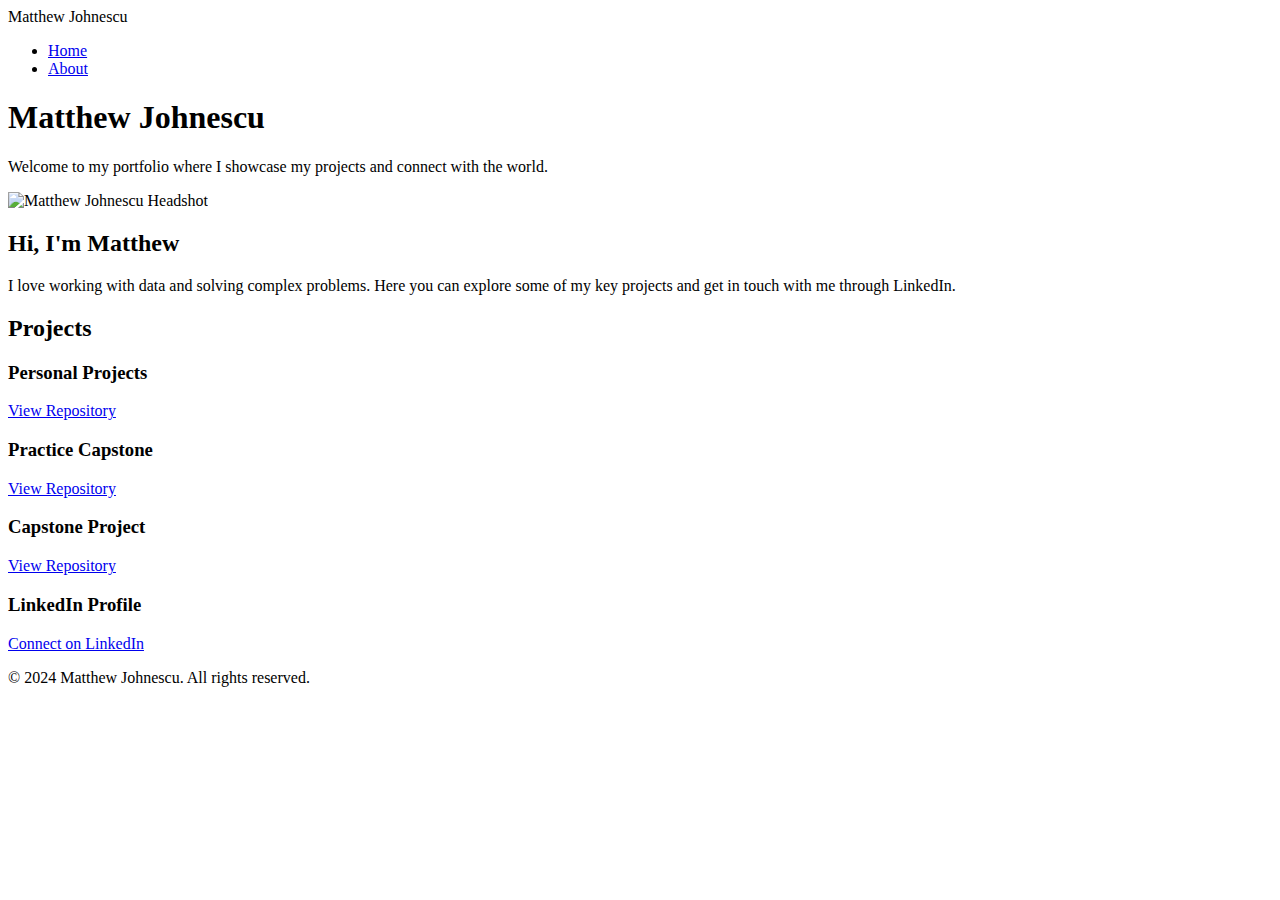
==== index.html @ 0bec770d "Update index.html" ====
<!DOCTYPE html>
<html lang="en">
<body>
    <header>
        <nav>
            <div class="logo">Matthew Johnescu</div>
            <ul class="nav-links">
                <li><a href="index.html">Home</a></li>
                <li><a href="about.html">About</a></li>
            </ul>
        </nav>
    </header>

    <main>
        <section class="hero">
            <div class="hero-content">
                <h1>Matthew Johnescu</h1>
                <p>Welcome to my portfolio where I showcase my projects and connect with the world.</p>
            </div>
        </section>

        <section class="profile">
            <div class="profile-container">
                <div class="headshot">
                    <img src="https://via.placeholder.com/200" alt="Matthew Johnescu Headshot">
                </div>
                <div class="profile-info">
                    <h2>Hi, I'm Matthew</h2>
                    <p>I love working with data and solving complex problems. Here you can explore some of my key projects and get in touch with me through LinkedIn.</p>
                </div>
            </div>
        </section>

        <section class="projects">
            <h2>Projects</h2>
            <div class="projects-grid">
                <div class="project-card">
                    <h3>Personal Projects</h3>
                    <a href="https://github.com/mattjohnescu/Personal-Work" target="_blank">View Repository</a>
                </div>
                <div class="project-card">
                    <h3>Practice Capstone</h3>
                    <a href="https://github.com/mattjohnescu/Practice-Capstone-Project" target="_blank">View Repository</a>
                </div>
                <div class="project-card">
                    <h3>Capstone Project</h3>
                    <a href="https://github.com/mattjohnescu/MSBA-Capstone-Project" target="_blank">View Repository</a>
                </div>
                <div class="project-card">
                    <h3>LinkedIn Profile</h3>
                    <a href="https://www.linkedin.com/in/matthewjohnescu/" target="_blank">Connect on LinkedIn</a>
                </div>
            </div>
        </section>
    </main>

    <footer>
        <p>&copy; 2024 Matthew Johnescu. All rights reserved.</p>
    </footer>
</body>
</html>
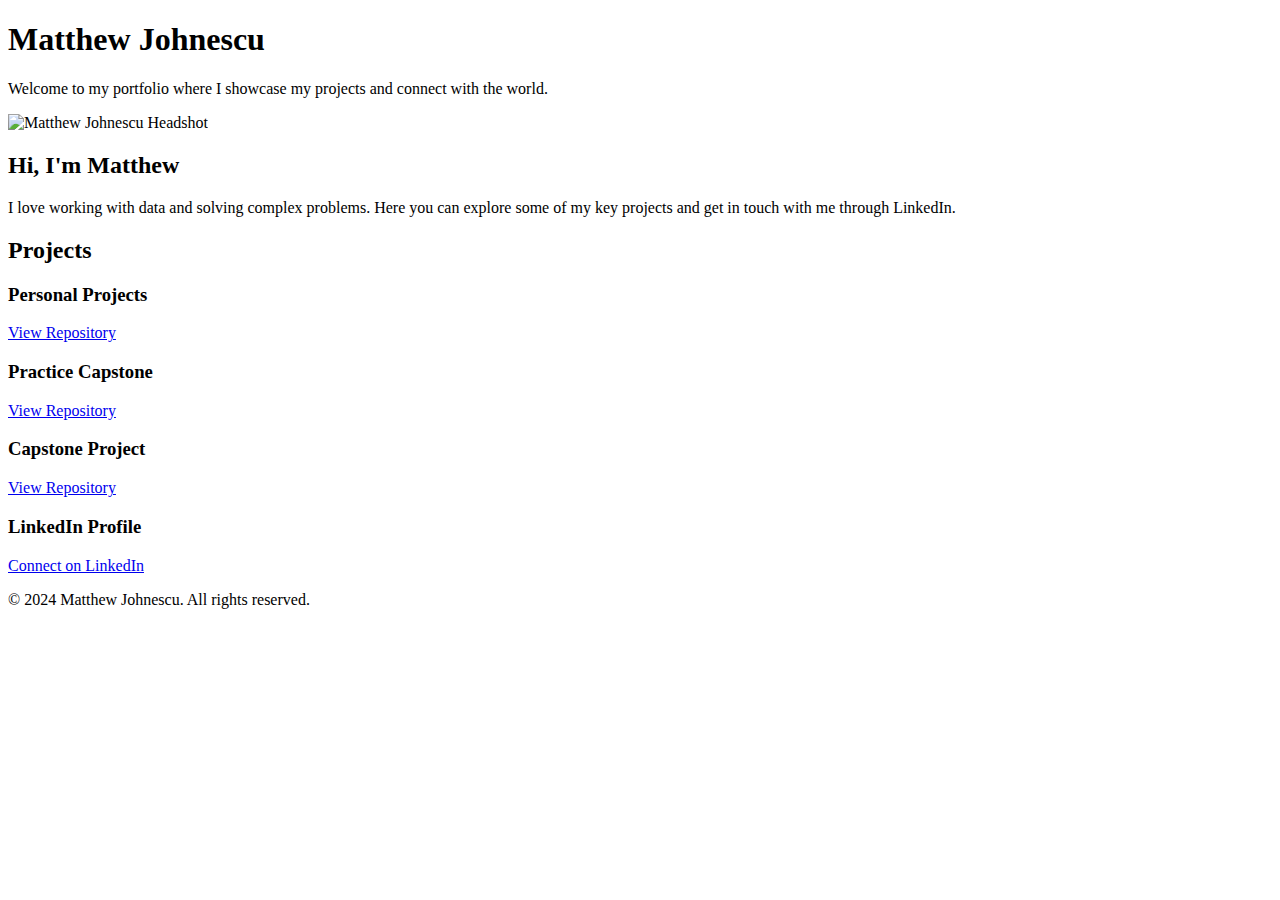
==== commit 3601a0d5: "Update index.html" ====
--- a/index.html
+++ b/index.html
@@ -1,16 +1,6 @@
 <!DOCTYPE html>
 <html lang="en">
 <body>
-    <header>
-        <nav>
-            <div class="logo">Matthew Johnescu</div>
-            <ul class="nav-links">
-                <li><a href="index.html">Home</a></li>
-                <li><a href="about.html">About</a></li>
-            </ul>
-        </nav>
-    </header>
-
     <main>
         <section class="hero">
             <div class="hero-content">
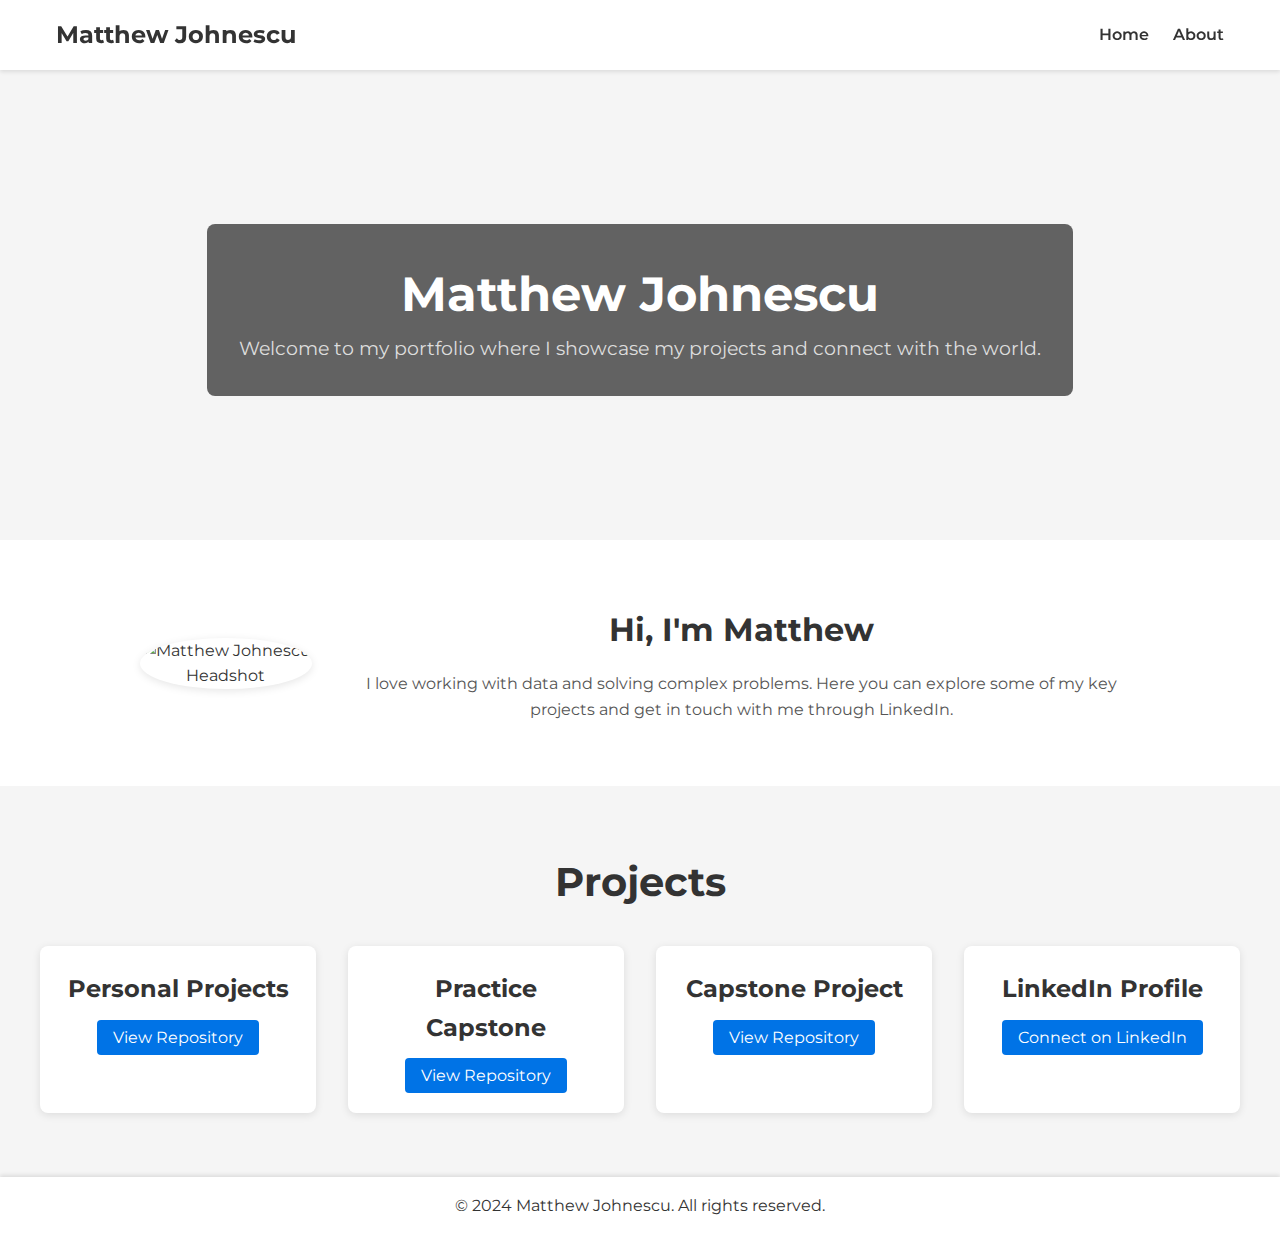
==== commit cc1b4c8e: "Update index.html" ====
--- a/index.html
+++ b/index.html
@@ -1,6 +1,23 @@
 <!DOCTYPE html>
 <html lang="en">
+<head>
+    <meta charset="UTF-8">
+    <meta name="viewport" content="width=device-width, initial-scale=1.0">
+    <title>Matthew Johnescu's Portfolio</title>
+    <link rel="stylesheet" href="styles.css">
+    <link href="https://fonts.googleapis.com/css2?family=Montserrat:wght@400;700&display=swap" rel="stylesheet">
+</head>
 <body>
+    <header>
+        <nav>
+            <div class="logo">Matthew Johnescu</div>
+            <ul class="nav-links">
+                <li><a href="index.html">Home</a></li>
+                <li><a href="about.html">About</a></li>
+            </ul>
+        </nav>
+    </header>
+
     <main>
         <section class="hero">
             <div class="hero-content">
@@ -50,3 +67,4 @@
 </body>
 </html>
 
+
--- a/styles.css
+++ b/styles.css
@@ -0,0 +1,211 @@
+/* Reset */
+* {
+    margin: 0;
+    padding: 0;
+    box-sizing: border-box;
+}
+
+/* Font family */
+body {
+    font-family: 'Montserrat', sans-serif;
+    color: #333;
+    background-color: #f5f5f5;
+    line-height: 1.6;
+}
+
+/* Header */
+header {
+    background-color: #fff;
+    box-shadow: 0 2px 4px rgba(0, 0, 0, 0.1);
+    position: fixed;
+    width: 100%;
+    top: 0;
+    z-index: 1000;
+}
+
+nav {
+    display: flex;
+    justify-content: space-between;
+    align-items: center;
+    max-width: 1200px;
+    margin: auto;
+    padding: 1rem;
+}
+
+.logo {
+    font-size: 1.5rem;
+    font-weight: bold;
+}
+
+.nav-links {
+    list-style: none;
+    display: flex;
+}
+
+.nav-links li {
+    margin-left: 1.5rem;
+}
+
+.nav-links a {
+    text-decoration: none;
+    color: #333;
+    font-weight: 600;
+    transition: color 0.3s ease;
+}
+
+.nav-links a:hover {
+    color: #0073e6;
+}
+
+/* Hero Section */
+.hero {
+    height: 60vh;
+    background-image: url('https://source.unsplash.com/1600x900/?mountains');
+    background-size: cover;
+    background-position: center;
+    display: flex;
+    align-items: center;
+    justify-content: center;
+    text-align: center;
+    padding-top: 80px; /* offset the fixed header */
+    color: #fff;
+}
+
+.hero-content {
+    background: rgba(0, 0, 0, 0.6);
+    padding: 2rem;
+    border-radius: 8px;
+}
+
+.hero h1 {
+    font-size: 3rem;
+    font-weight: 700;
+}
+
+.hero p {
+    font-size: 1.2rem;
+    color: #ddd;
+}
+
+/* Profile Section */
+.profile {
+    padding: 4rem 1rem;
+    background-color: #fff;
+}
+
+.profile-container {
+    display: flex;
+    flex-direction: row;
+    justify-content: center;
+    align-items: center;
+    max-width: 1000px;
+    margin: auto;
+    gap: 2rem;
+    text-align: center;
+}
+
+.headshot img {
+    width: 200px;
+    height: 200px;
+    border-radius: 50%;
+    object-fit: cover;
+    box-shadow: 0 2px 8px rgba(0, 0, 0, 0.1);
+}
+
+.profile-info h2 {
+    font-size: 2rem;
+    font-weight: 700;
+}
+
+.profile-info p {
+    font-size: 1rem;
+    color: #555;
+    margin-top: 1rem;
+}
+
+/* Projects Section */
+.projects {
+    padding: 4rem 1rem;
+    background-color: #f5f5f5;
+    text-align: center;
+}
+
+.projects h2 {
+    font-size: 2.5rem;
+    margin-bottom: 2rem;
+}
+
+.projects-grid {
+    display: grid;
+    grid-template-columns: repeat(auto-fit, minmax(250px, 1fr));
+    gap: 2rem;
+    max-width: 1200px;
+    margin: auto;
+}
+
+.project-card {
+    background-color: #fff;
+    padding: 1.5rem;
+    border-radius: 8px;
+    box-shadow: 0 2px 8px rgba(0, 0, 0, 0.1);
+    transition: transform 0.3s ease, box-shadow 0.3s ease;
+}
+
+.project-card:hover {
+    transform: translateY(-5px);
+    box-shadow: 0 4px 16px rgba(0, 0, 0, 0.2);
+}
+
+.project-card h3 {
+    font-size: 1.5rem;
+    margin-bottom: 1rem;
+}
+
+.project-card a {
+    text-decoration: none;
+    color: #fff;
+    background-color: #0073e6;
+    padding: 0.5rem 1rem;
+    border-radius: 4px;
+    transition: background-color 0.3s ease;
+}
+
+.project-card a:hover {
+    background-color: #005bb5;
+}
+
+/* Footer */
+footer {
+    background-color: #fff;
+    text-align: center;
+    padding: 1rem;
+    box-shadow: 0 -2px 4px rgba(0, 0, 0, 0.1);
+    position: relative;
+    bottom: 0;
+    width: 100%;
+}
+
+/* Responsive Design */
+@media (max-width: 768px) {
+    .profile-container {
+        flex-direction: column;
+        text-align: center;
+    }
+
+    .hero-content h1 {
+        font-size: 2.5rem;
+    }
+
+    .hero-content p {
+        font-size: 1rem;
+    }
+
+    .nav-links {
+        display: none; /* You can implement a mobile menu if desired */
+    }
+
+    footer {
+        position: relative;
+    }
+}
+
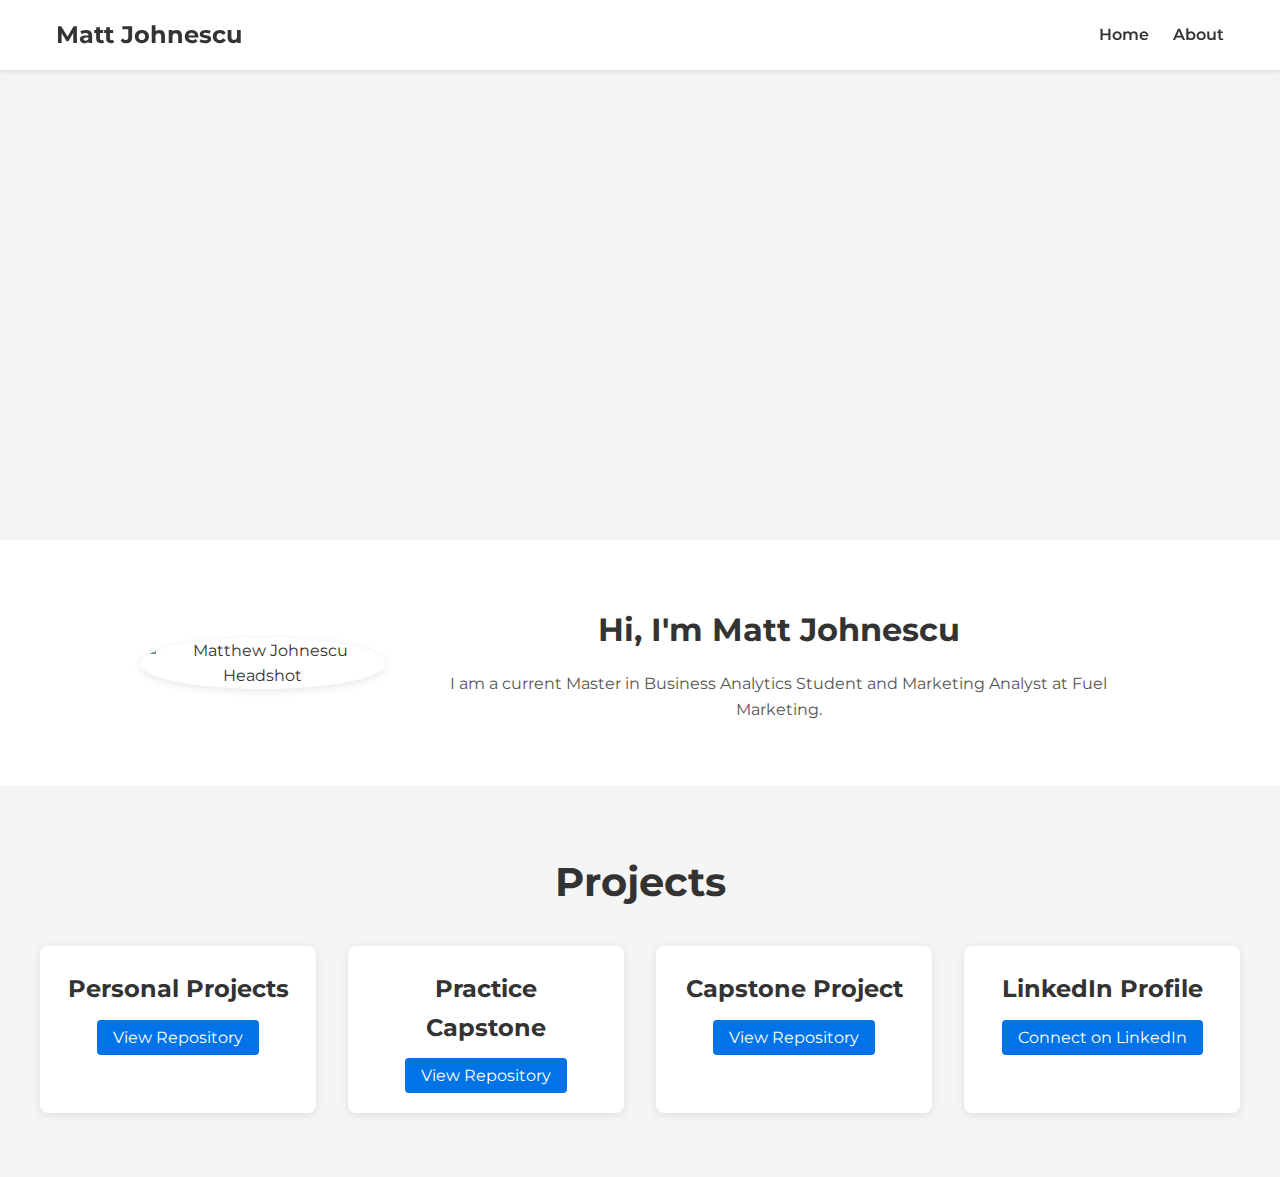
==== commit d83f5557: "Update index.html" ====
--- a/index.html
+++ b/index.html
@@ -3,14 +3,14 @@
 <head>
     <meta charset="UTF-8">
     <meta name="viewport" content="width=device-width, initial-scale=1.0">
-    <title>Matthew Johnescu's Portfolio</title>
+    <title>Matt Johnescu's Portfolio</title>
     <link rel="stylesheet" href="styles.css">
     <link href="https://fonts.googleapis.com/css2?family=Montserrat:wght@400;700&display=swap" rel="stylesheet">
 </head>
 <body>
     <header>
         <nav>
-            <div class="logo">Matthew Johnescu</div>
+            <div class="logo">Matt Johnescu</div>
             <ul class="nav-links">
                 <li><a href="index.html">Home</a></li>
                 <li><a href="about.html">About</a></li>
@@ -20,10 +20,7 @@
 
     <main>
         <section class="hero">
-            <div class="hero-content">
-                <h1>Matthew Johnescu</h1>
-                <p>Welcome to my portfolio where I showcase my projects and connect with the world.</p>
-            </div>
+            <!-- Removed redundant name and text -->
         </section>
 
         <section class="profile">
@@ -32,8 +29,8 @@
                     <img src="https://via.placeholder.com/200" alt="Matthew Johnescu Headshot">
                 </div>
                 <div class="profile-info">
-                    <h2>Hi, I'm Matthew</h2>
-                    <p>I love working with data and solving complex problems. Here you can explore some of my key projects and get in touch with me through LinkedIn.</p>
+                    <h2>Hi, I'm Matt Johnescu</h2>
+                    <p>I am a current Master in Business Analytics Student and Marketing Analyst at Fuel Marketing.</p>
                 </div>
             </div>
         </section>
@@ -60,10 +57,6 @@
             </div>
         </section>
     </main>
-
-    <footer>
-        <p>&copy; 2024 Matthew Johnescu. All rights reserved.</p>
-    </footer>
 </body>
 </html>
 
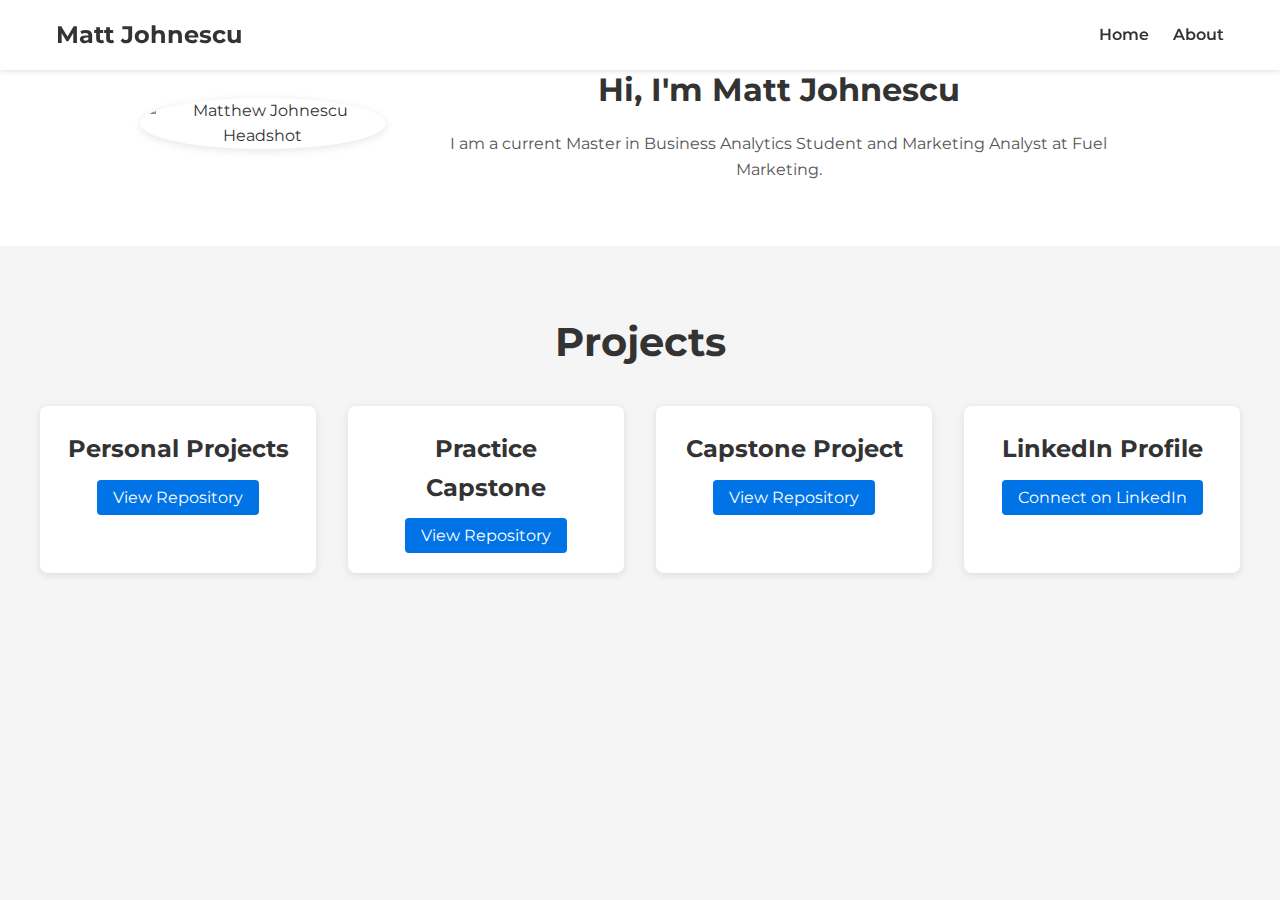
==== commit 0eebd306: "Update index.html" ====
--- a/index.html
+++ b/index.html
@@ -19,10 +19,6 @@
     </header>
 
     <main>
-        <section class="hero">
-            <!-- Removed redundant name and text -->
-        </section>
-
         <section class="profile">
             <div class="profile-container">
                 <div class="headshot">
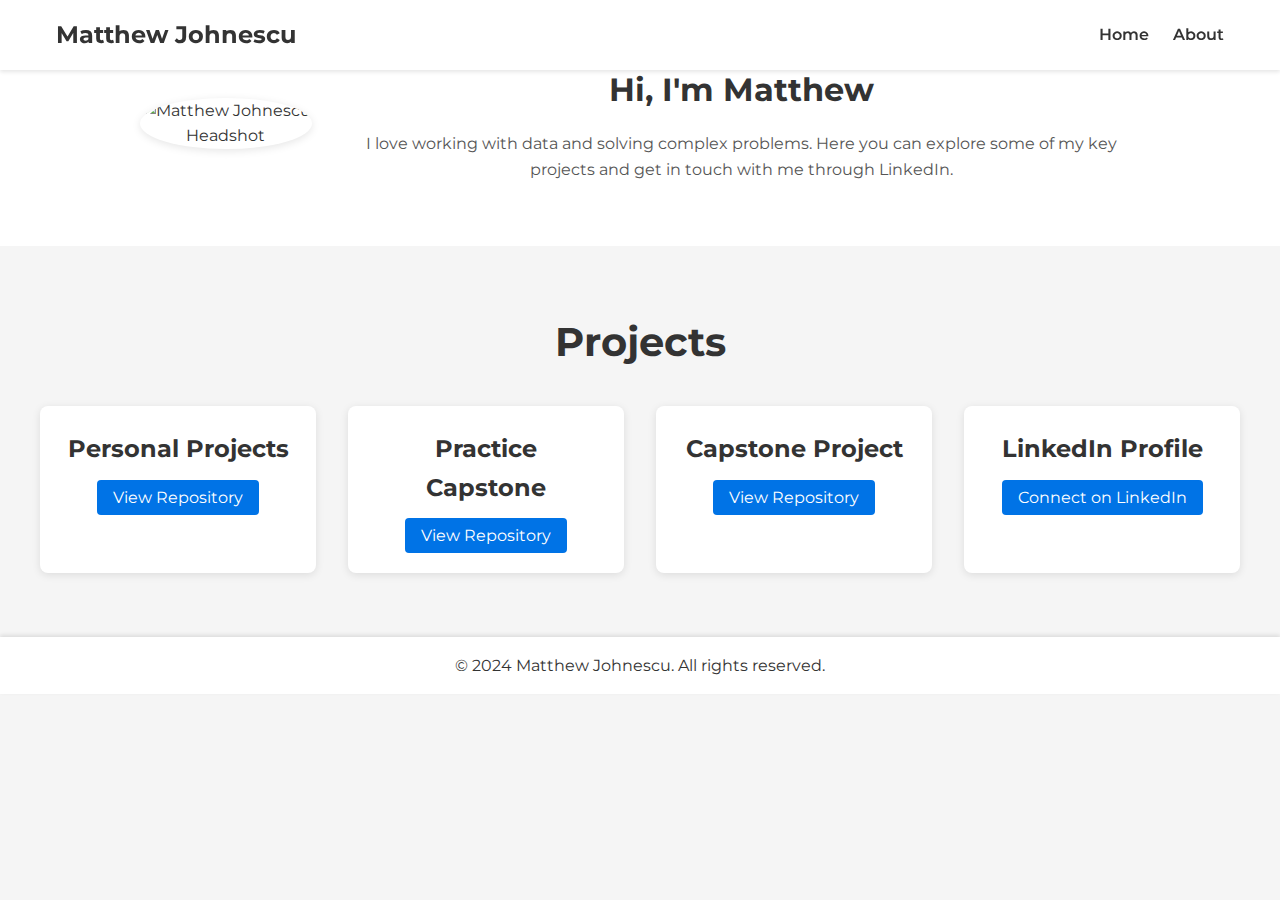
==== commit b711ca36: "Update index.html" ====
--- a/index.html
+++ b/index.html
@@ -3,14 +3,14 @@
 <head>
     <meta charset="UTF-8">
     <meta name="viewport" content="width=device-width, initial-scale=1.0">
-    <title>Matt Johnescu's Portfolio</title>
+    <title>Matthew Johnescu's Portfolio</title>
     <link rel="stylesheet" href="styles.css">
     <link href="https://fonts.googleapis.com/css2?family=Montserrat:wght@400;700&display=swap" rel="stylesheet">
 </head>
 <body>
     <header>
         <nav>
-            <div class="logo">Matt Johnescu</div>
+            <div class="logo">Matthew Johnescu</div>
             <ul class="nav-links">
                 <li><a href="index.html">Home</a></li>
                 <li><a href="about.html">About</a></li>
@@ -25,8 +25,8 @@
                     <img src="https://via.placeholder.com/200" alt="Matthew Johnescu Headshot">
                 </div>
                 <div class="profile-info">
-                    <h2>Hi, I'm Matt Johnescu</h2>
-                    <p>I am a current Master in Business Analytics Student and Marketing Analyst at Fuel Marketing.</p>
+                    <h2>Hi, I'm Matthew</h2>
+                    <p>I love working with data and solving complex problems. Here you can explore some of my key projects and get in touch with me through LinkedIn.</p>
                 </div>
             </div>
         </section>
@@ -53,7 +53,10 @@
             </div>
         </section>
     </main>
+
+    <footer>
+        <p>&copy; 2024 Matthew Johnescu. All rights reserved.</p>
+    </footer>
 </body>
 </html>
 
-
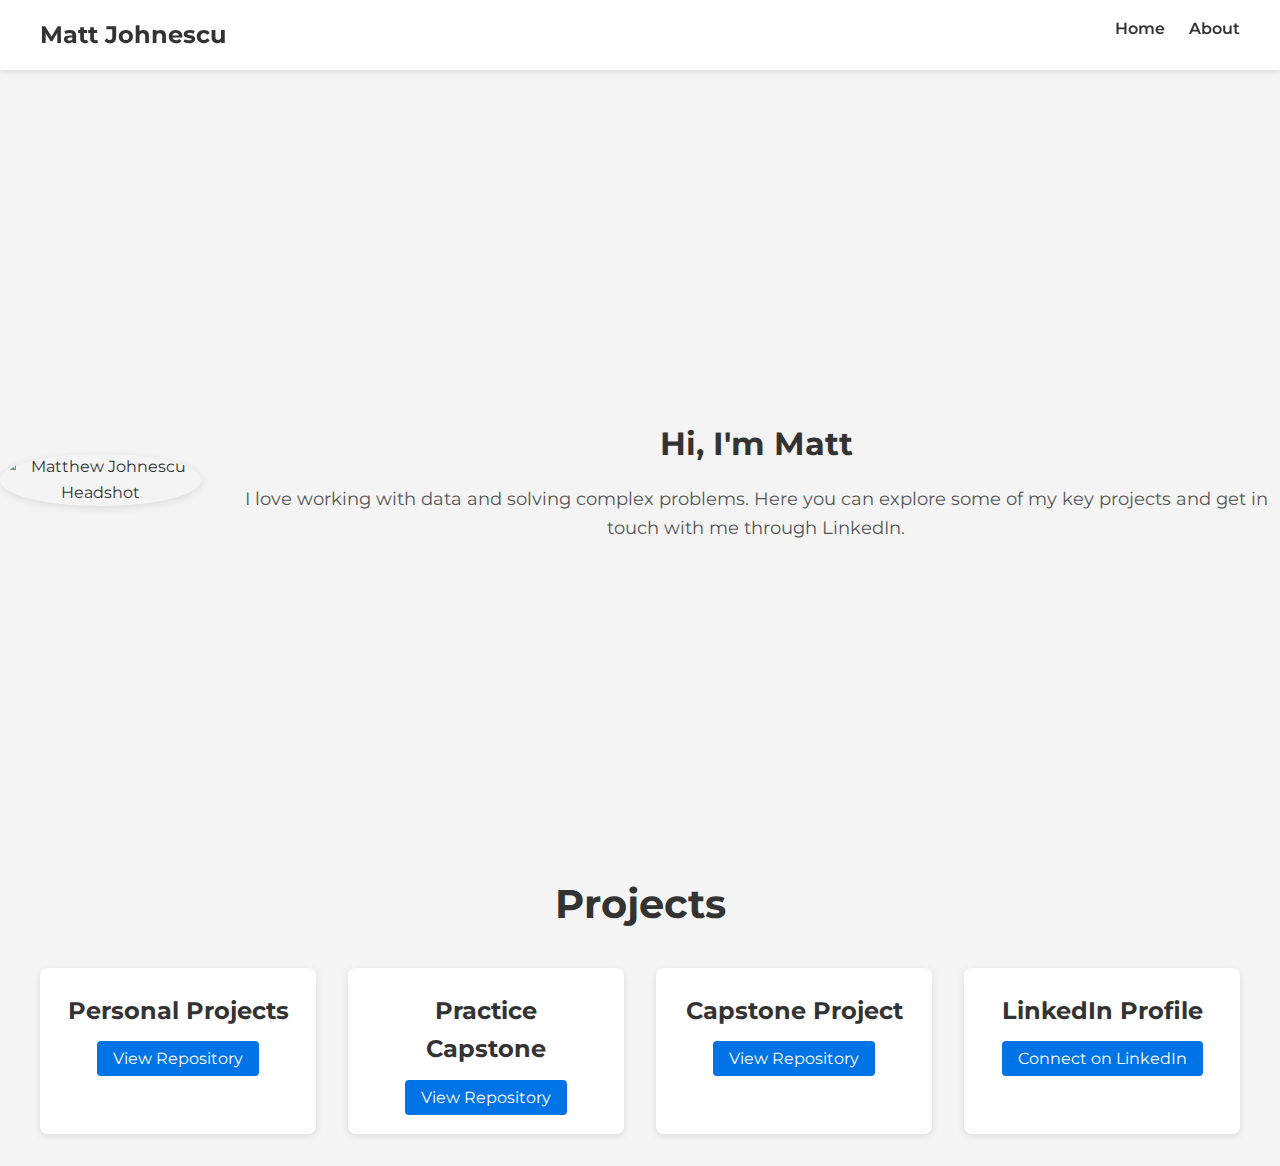
==== commit 19f178a3: "Update index.html" ====
--- a/index.html
+++ b/index.html
@@ -3,14 +3,14 @@
 <head>
     <meta charset="UTF-8">
     <meta name="viewport" content="width=device-width, initial-scale=1.0">
-    <title>Matthew Johnescu's Portfolio</title>
+    <title>Matt Johnescu's Portfolio</title>
     <link rel="stylesheet" href="styles.css">
     <link href="https://fonts.googleapis.com/css2?family=Montserrat:wght@400;700&display=swap" rel="stylesheet">
 </head>
 <body>
     <header>
         <nav>
-            <div class="logo">Matthew Johnescu</div>
+            <div class="logo">Matt Johnescu</div>
             <ul class="nav-links">
                 <li><a href="index.html">Home</a></li>
                 <li><a href="about.html">About</a></li>
@@ -25,7 +25,7 @@
                     <img src="https://via.placeholder.com/200" alt="Matthew Johnescu Headshot">
                 </div>
                 <div class="profile-info">
-                    <h2>Hi, I'm Matthew</h2>
+                    <h2>Hi, I'm Matt</h2>
                     <p>I love working with data and solving complex problems. Here you can explore some of my key projects and get in touch with me through LinkedIn.</p>
                 </div>
             </div>
@@ -53,10 +53,6 @@
             </div>
         </section>
     </main>
-
-    <footer>
-        <p>&copy; 2024 Matthew Johnescu. All rights reserved.</p>
-    </footer>
 </body>
 </html>
 
--- a/styles.css
+++ b/styles.css
@@ -1,24 +1,27 @@
-/* Reset */
+/* Reset some default styles */
 * {
     margin: 0;
     padding: 0;
     box-sizing: border-box;
 }
 
-/* Font family */
 body {
     font-family: 'Montserrat', sans-serif;
+    line-height: 1.6;
+    background-color: #f4f4f4;
     color: #333;
-    background-color: #f5f5f5;
-    line-height: 1.6;
+    min-height: 100vh;
+    display: flex;
+    flex-direction: column;
 }
 
 /* Header */
 header {
     background-color: #fff;
     box-shadow: 0 2px 4px rgba(0, 0, 0, 0.1);
+    width: 100%;
+    padding: 1rem;
     position: fixed;
-    width: 100%;
     top: 0;
     z-index: 1000;
 }
@@ -26,10 +29,8 @@
 nav {
     display: flex;
     justify-content: space-between;
-    align-items: center;
     max-width: 1200px;
     margin: auto;
-    padding: 1rem;
 }
 
 .logo {
@@ -57,49 +58,23 @@
     color: #0073e6;
 }
 
-/* Hero Section */
-.hero {
-    height: 60vh;
-    background-image: url('https://source.unsplash.com/1600x900/?mountains');
-    background-size: cover;
-    background-position: center;
-    display: flex;
-    align-items: center;
-    justify-content: center;
-    text-align: center;
-    padding-top: 80px; /* offset the fixed header */
-    color: #fff;
-}
-
-.hero-content {
-    background: rgba(0, 0, 0, 0.6);
-    padding: 2rem;
-    border-radius: 8px;
-}
-
-.hero h1 {
-    font-size: 3rem;
-    font-weight: 700;
-}
-
-.hero p {
-    font-size: 1.2rem;
-    color: #ddd;
+/* Main content */
+main {
+    padding-top: 120px; /* Add top padding to compensate for fixed header */
 }
 
 /* Profile Section */
 .profile {
-    padding: 4rem 1rem;
-    background-color: #fff;
+    display: flex;
+    align-items: center;
+    justify-content: center;
+    min-height: 80vh;
 }
 
 .profile-container {
     display: flex;
     flex-direction: row;
-    justify-content: center;
     align-items: center;
-    max-width: 1000px;
-    margin: auto;
     gap: 2rem;
     text-align: center;
 }
@@ -114,18 +89,17 @@
 
 .profile-info h2 {
     font-size: 2rem;
-    font-weight: 700;
+    margin-bottom: 1rem;
 }
 
 .profile-info p {
-    font-size: 1rem;
+    font-size: 1.1rem;
     color: #555;
-    margin-top: 1rem;
 }
 
 /* Projects Section */
 .projects {
-    padding: 4rem 1rem;
+    padding: 2rem 1rem;
     background-color: #f5f5f5;
     text-align: center;
 }
@@ -181,31 +155,7 @@
     padding: 1rem;
     box-shadow: 0 -2px 4px rgba(0, 0, 0, 0.1);
     position: relative;
-    bottom: 0;
     width: 100%;
 }
 
-/* Responsive Design */
-@media (max-width: 768px) {
-    .profile-container {
-        flex-direction: column;
-        text-align: center;
-    }
 
-    .hero-content h1 {
-        font-size: 2.5rem;
-    }
-
-    .hero-content p {
-        font-size: 1rem;
-    }
-
-    .nav-links {
-        display: none; /* You can implement a mobile menu if desired */
-    }
-
-    footer {
-        position: relative;
-    }
-}
-
